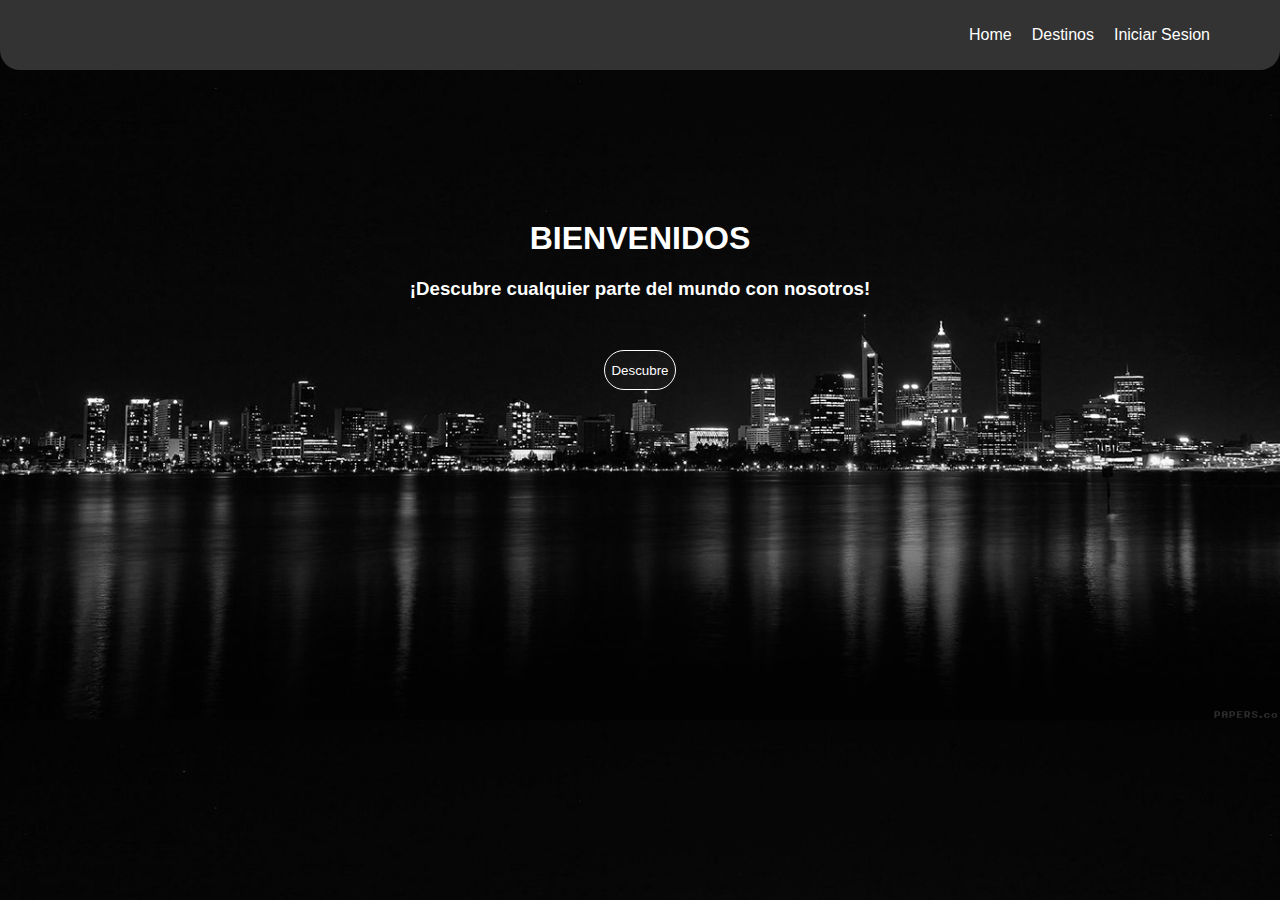
==== index.html @ a8504318 "Projet 1.3" ====
<!DOCTYPE html>
<html lang="en">
<head>
    <meta charset="UTF-8">
    <meta name="viewport" content="width=device-width, initial-scale=1.0">
    <title>Home</title>
    <link rel="stylesheet" href="styles.css">
</head>
<body>
    <header>
        <nav class="navbar">
            <div class="container">
            <div class="logo-container">
              <a href="#"><img src="../img/logo2.jpeg" alt=""></a>
            </div>
              <ul class="nav-links">
                <li><a href="#"><p>Home</a></p></li>
                <li><a href="./shop/style.css"><p>Destinos</p></a></li>
                <li><a href="./login/login.css"><p>Iniciar Sesion</p></a></li>
              </ul>
            </div>
        </nav>
    </header>
    <div class="welcome">
        <h1>BIENVENIDOS</h1>
        <H3>¡Descubre cualquier parte del mundo con nosotros!</H3>
    </div>
    <div class="btn">
        <a href="./shop/shop.html"><button>Descubre</button></a>
    </div>
</body>
</html>
---- styles.css ----
html {
    font-family: Arial, Helvetica, sans-serif;
}

body {
    margin: 0;
    background-image: url(./img/bg-home.jpg);
    background-size: 100%;
}


/*INICIO DE NAV*/
.navbar {
    background-color: #333;
    color: #fff;
    padding: 10px 0;
    border-end-end-radius: 20px;
    border-end-start-radius: 20px;
    margin-bottom: 20px;
  }

  .logo-container {
    margin-right: auto;
}
  
  .container {
    display: flex;
    justify-content: space-between;
    align-items: center;
    margin: 0 50px;
    padding: 0 20px;
  }

 .container p {
    display: inline-block;
    position: relative;
    color: white;
  }
  
  .container p::after {
    content: '';
    position: absolute;
    width: 100%;
    transform: scaleX(0);
    height: 2px;
    bottom: 0;
    left: 0;
    background-color: white;
    transform-origin: bottom right;
    transition: transform 0.25s ease-out;
  }
  
  .container p:hover::after {
    transform: scaleX(1);
    transform-origin: bottom left;
  }

  .container img{
    border-radius: 50%;
    width: 100px;
  }
  
  .nav-links {
    list-style: none;
    margin: 0;
    padding: 0;
    display: flex;
  }
  
  .nav-links li {
    margin-right: 20px;
  }
  
  .nav-links li:last-child {
    margin-right: 0;
  }
  
  .nav-links a {
    color: #fff;
    text-decoration: none;
    font-size: 16px;
  }
/*FIN DE NAV*/

.welcome {
    margin-top: 150px;
    text-align: center;
    color: #fff;
}

.btn {
    display: flex;
    justify-content: center;
    margin-top: 50px;
}

button{
    color: #fff;
    background-color: rgba(218, 217, 217, 0.04);
    border: #fff solid 1px; 
    border-radius: 30px;
    font-family: "Josefin Sans", sans-serif;
    height: 40px;
    }

    button:hover{
    transform: scale(1.1);
    background-color: rgba(0, 0, 0, 0,2);
    color: white; 
    }
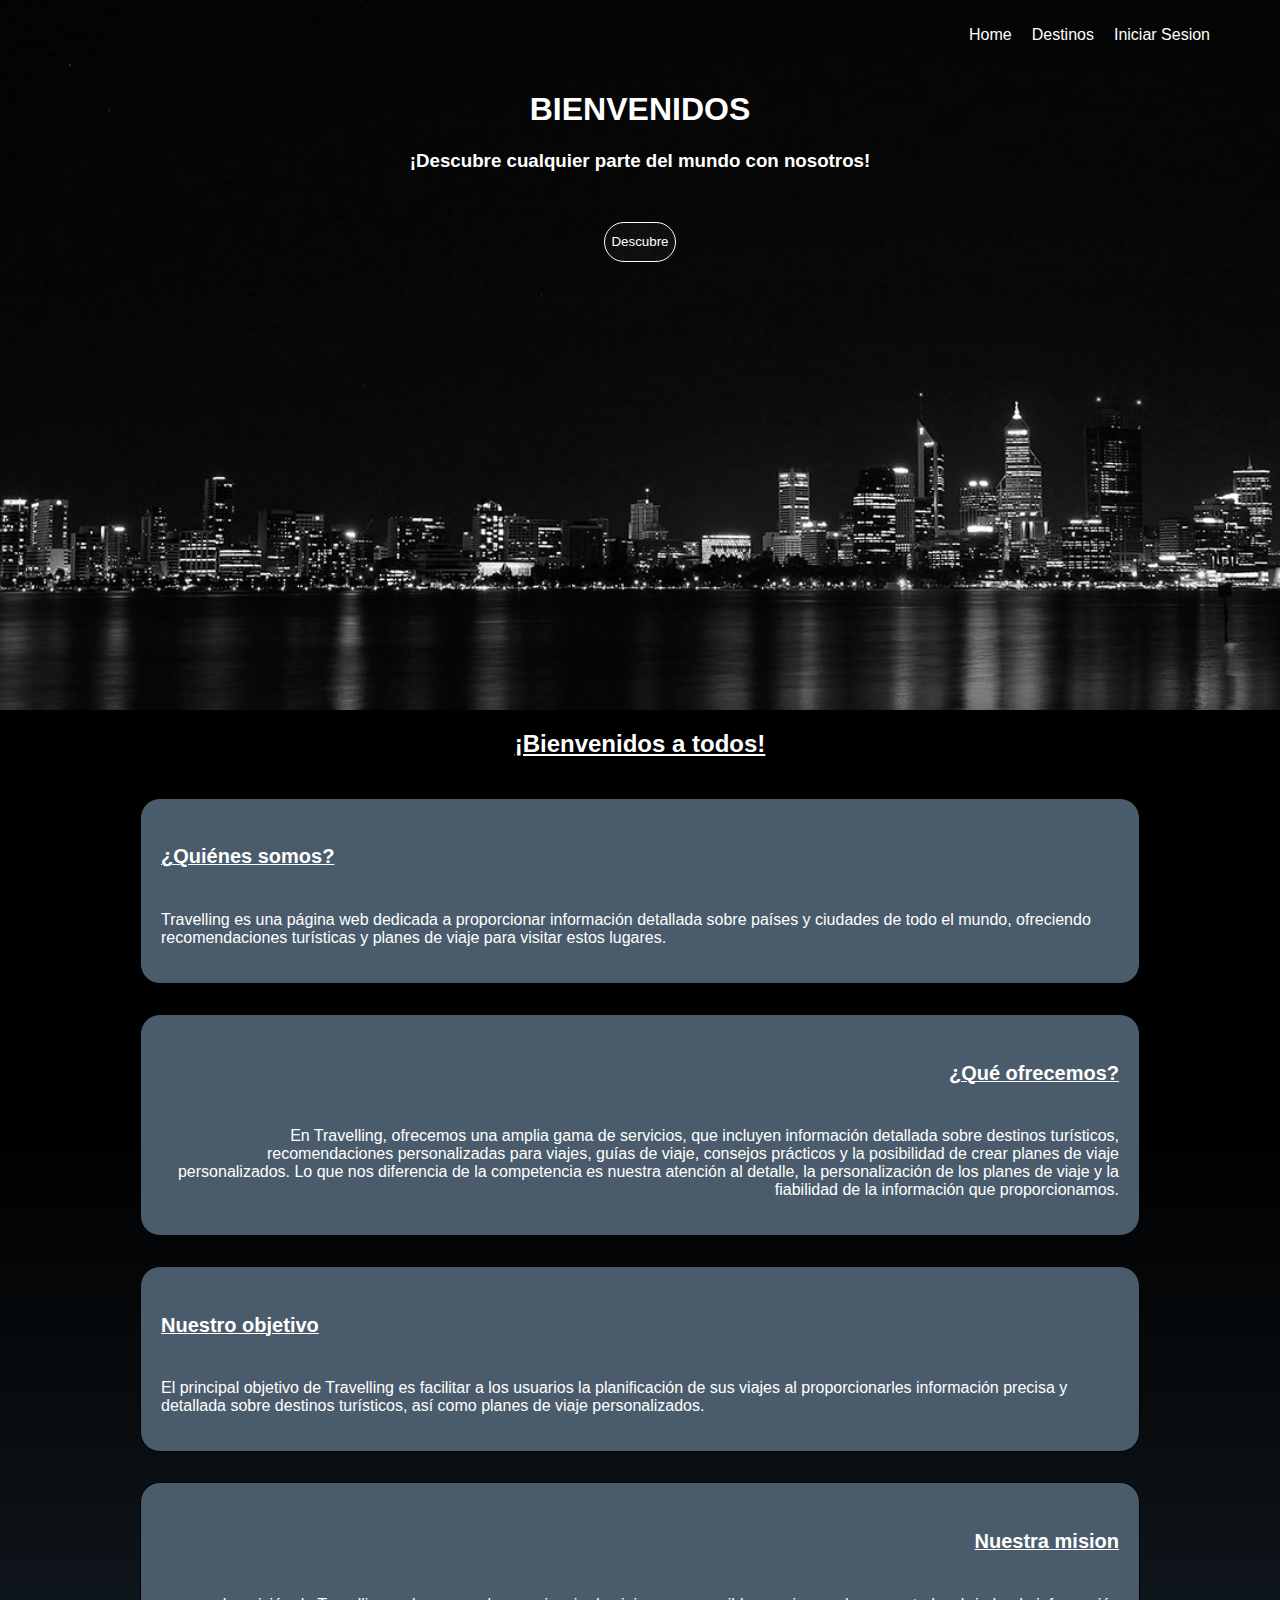
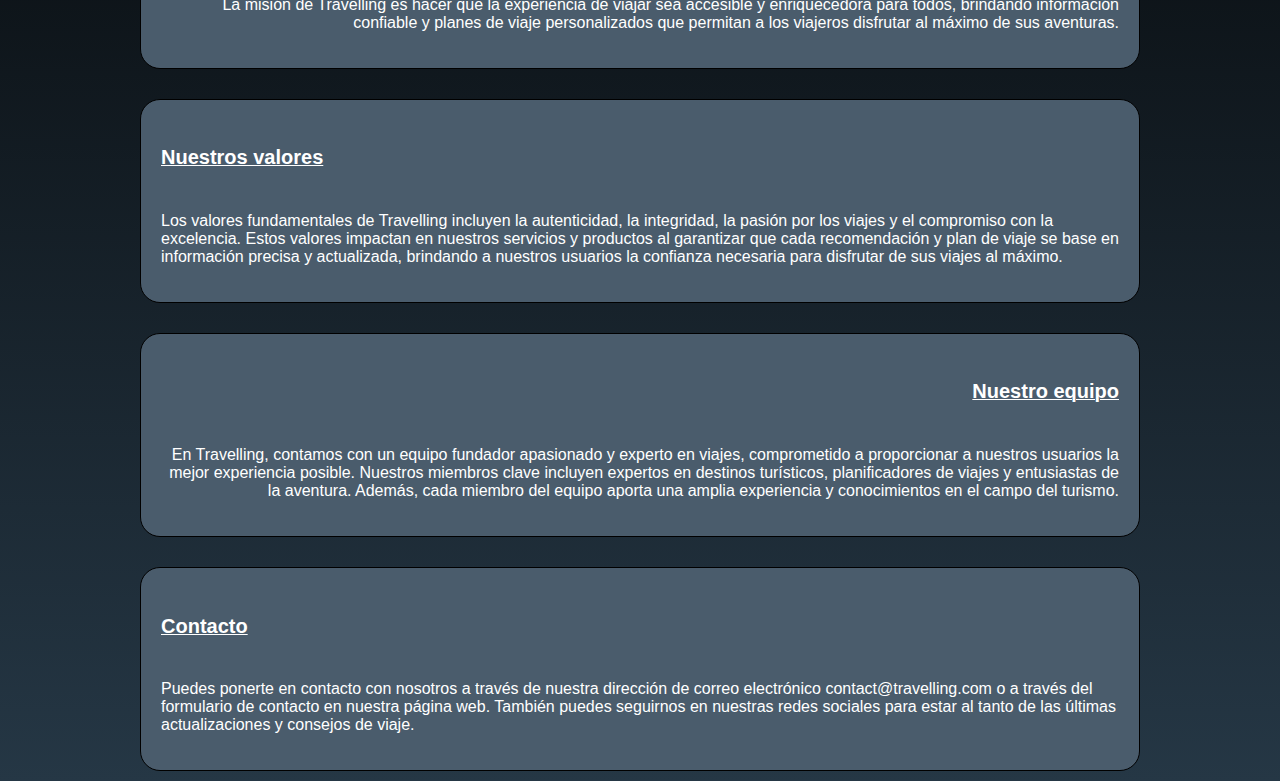
==== commit 8db75a42: "Project 1.4" ====
--- a/index.html
+++ b/index.html
@@ -11,16 +11,17 @@
         <nav class="navbar">
             <div class="container">
             <div class="logo-container">
-              <a href="#"><img src="../img/logo2.jpeg" alt=""></a>
+              <a href="#"><img src="./img/logo2.jpeg" alt=""></a>
             </div>
               <ul class="nav-links">
                 <li><a href="#"><p>Home</a></p></li>
-                <li><a href="./shop/style.css"><p>Destinos</p></a></li>
-                <li><a href="./login/login.css"><p>Iniciar Sesion</p></a></li>
+                <li><a href="./shop/shop.html"><p>Destinos</p></a></li>
+                <li><a href="./login/login.html"><p>Iniciar Sesion</p></a></li>
               </ul>
             </div>
         </nav>
     </header>
+    <div class="contenedor-wc">
     <div class="welcome">
         <h1>BIENVENIDOS</h1>
         <H3>¡Descubre cualquier parte del mundo con nosotros!</H3>
@@ -28,5 +29,40 @@
     <div class="btn">
         <a href="./shop/shop.html"><button>Descubre</button></a>
     </div>
+  </div>
+    <main>
+        <h2 style="text-align: center; padding: 20px; color: white;"><u>¡Bienvenidos a todos!</u></h2>
+    <div class="contenedor-info">
+      <div class="info">
+        <h4>¿Quiénes somos?</h4>
+        <p>Travelling es una página web dedicada a proporcionar información detallada sobre países y ciudades de todo el mundo, ofreciendo recomendaciones turísticas y planes de viaje para visitar estos lugares.</p>
+      </div>
+      <div class="info reverse">
+        <h4>¿Qué ofrecemos?</h4>
+        <p>En Travelling, ofrecemos una amplia gama de servicios, que incluyen información detallada sobre destinos turísticos, recomendaciones personalizadas para viajes, guías de viaje, consejos prácticos y la posibilidad de crear planes de viaje personalizados. Lo que nos diferencia de la competencia es nuestra atención al detalle, la personalización de los planes de viaje y la fiabilidad de la información que proporcionamos.</p>
+      </div>
+      <div class="info">
+        <h4>Nuestro objetivo</h4>
+        <p>El principal objetivo de Travelling es facilitar a los usuarios la planificación de sus viajes al proporcionarles información precisa y detallada sobre destinos turísticos, así como planes de viaje personalizados.</p>
+      </div>
+      <div class="info reverse">
+        <h4>Nuestra mision</h4>
+        <p>La misión de Travelling es hacer que la experiencia de viajar sea accesible y enriquecedora para todos, brindando información confiable y planes de viaje personalizados que permitan a los viajeros disfrutar al máximo de sus aventuras.
+        </p>
+      </div>
+      <div class="info">
+        <h4>Nuestros valores</h4>
+        <p>Los valores fundamentales de Travelling incluyen la autenticidad, la integridad, la pasión por los viajes y el compromiso con la excelencia. Estos valores impactan en nuestros servicios y productos al garantizar que cada recomendación y plan de viaje se base en información precisa y actualizada, brindando a nuestros usuarios la confianza necesaria para disfrutar de sus viajes al máximo.</p>
+      </div>
+      <div class="info reverse">
+        <h4>Nuestro equipo</h4>
+        <p>En Travelling, contamos con un equipo fundador apasionado y experto en viajes, comprometido a proporcionar a nuestros usuarios la mejor experiencia posible. Nuestros miembros clave incluyen expertos en destinos turísticos, planificadores de viajes y entusiastas de la aventura. Además, cada miembro del equipo aporta una amplia experiencia y conocimientos en el campo del turismo.</p>
+      </div>
+      <div class="info">
+        <h4>Contacto</h4>
+        <p>Puedes ponerte en contacto con nosotros a través de nuestra dirección de correo electrónico contact@travelling.com o a través del formulario de contacto en nuestra página web. También puedes seguirnos en nuestras redes sociales para estar al tanto de las últimas actualizaciones y consejos de viaje.</p>
+      </div>
+    </div>
+  </main>
 </body>
 </html>--- a/styles.css
+++ b/styles.css
@@ -1,17 +1,23 @@
 html {
     font-family: Arial, Helvetica, sans-serif;
+    scroll-behavior: smooth;
 }
 
 body {
     margin: 0;
+    padding: 0;
     background-image: url(./img/bg-home.jpg);
-    background-size: 100%;
+    height: 100vh;
+    background-repeat: no-repeat;
+    background-size: cover;
+    background-position: center center;
+    background-attachment: scroll;
 }
 
 
 /*INICIO DE NAV*/
 .navbar {
-    background-color: #333;
+    /* background-color: rgba(51, 51, 51, 0.2); */
     color: #fff;
     padding: 10px 0;
     border-end-end-radius: 20px;
@@ -22,7 +28,7 @@
   .logo-container {
     margin-right: auto;
 }
-  
+
   .container {
     display: flex;
     justify-content: space-between;
@@ -36,7 +42,7 @@
     position: relative;
     color: white;
   }
-  
+
   .container p::after {
     content: '';
     position: absolute;
@@ -49,7 +55,7 @@
     transform-origin: bottom right;
     transition: transform 0.25s ease-out;
   }
-  
+
   .container p:hover::after {
     transform: scaleX(1);
     transform-origin: bottom left;
@@ -59,22 +65,22 @@
     border-radius: 50%;
     width: 100px;
   }
-  
+
   .nav-links {
     list-style: none;
     margin: 0;
     padding: 0;
     display: flex;
   }
-  
+
   .nav-links li {
     margin-right: 20px;
   }
-  
+
   .nav-links li:last-child {
     margin-right: 0;
   }
-  
+
   .nav-links a {
     color: #fff;
     text-decoration: none;
@@ -82,10 +88,15 @@
   }
 /*FIN DE NAV*/
 
+.contenedor-wc {
+  margin-bottom: 35%;
+}
+
 .welcome {
     margin-top: 150px;
     text-align: center;
     color: #fff;
+    margin: 0;
 }
 
 .btn {
@@ -97,7 +108,7 @@
 button{
     color: #fff;
     background-color: rgba(218, 217, 217, 0.04);
-    border: #fff solid 1px; 
+    border: #fff solid 1px;
     border-radius: 30px;
     font-family: "Josefin Sans", sans-serif;
     height: 40px;
@@ -106,5 +117,47 @@
     button:hover{
     transform: scale(1.1);
     background-color: rgba(0, 0, 0, 0,2);
-    color: white; 
-    }+    color: white;
+    }
+
+
+main {
+  margin: 0;
+  color: #000000;
+  background-color: #253745;
+  background: linear-gradient(to bottom, black 25%, #253745 100%);
+}
+
+.contenedor-info {
+  display: flex;
+  flex-flow: row wrap;
+  gap: 20px;
+  margin: 20px;
+  justify-content: center;
+  justify-items: center;
+  width: 1000px;
+  margin-left: auto;
+  margin-right: auto;
+}
+
+.info {
+  display: flex;
+  flex-direction: column;
+  flex-wrap: wrap;
+  border: 1px solid black;
+  border-radius: 20px;
+  padding: 20px;
+  margin-bottom: 10px;
+  color: #ffffff;
+  background-color: #4A5C6C;
+
+  h4 {
+    color: #ffffff;
+    font-size: 20px;
+    text-decoration: underline 0.9px;
+  }
+}
+
+.reverse {
+  text-align: end;
+}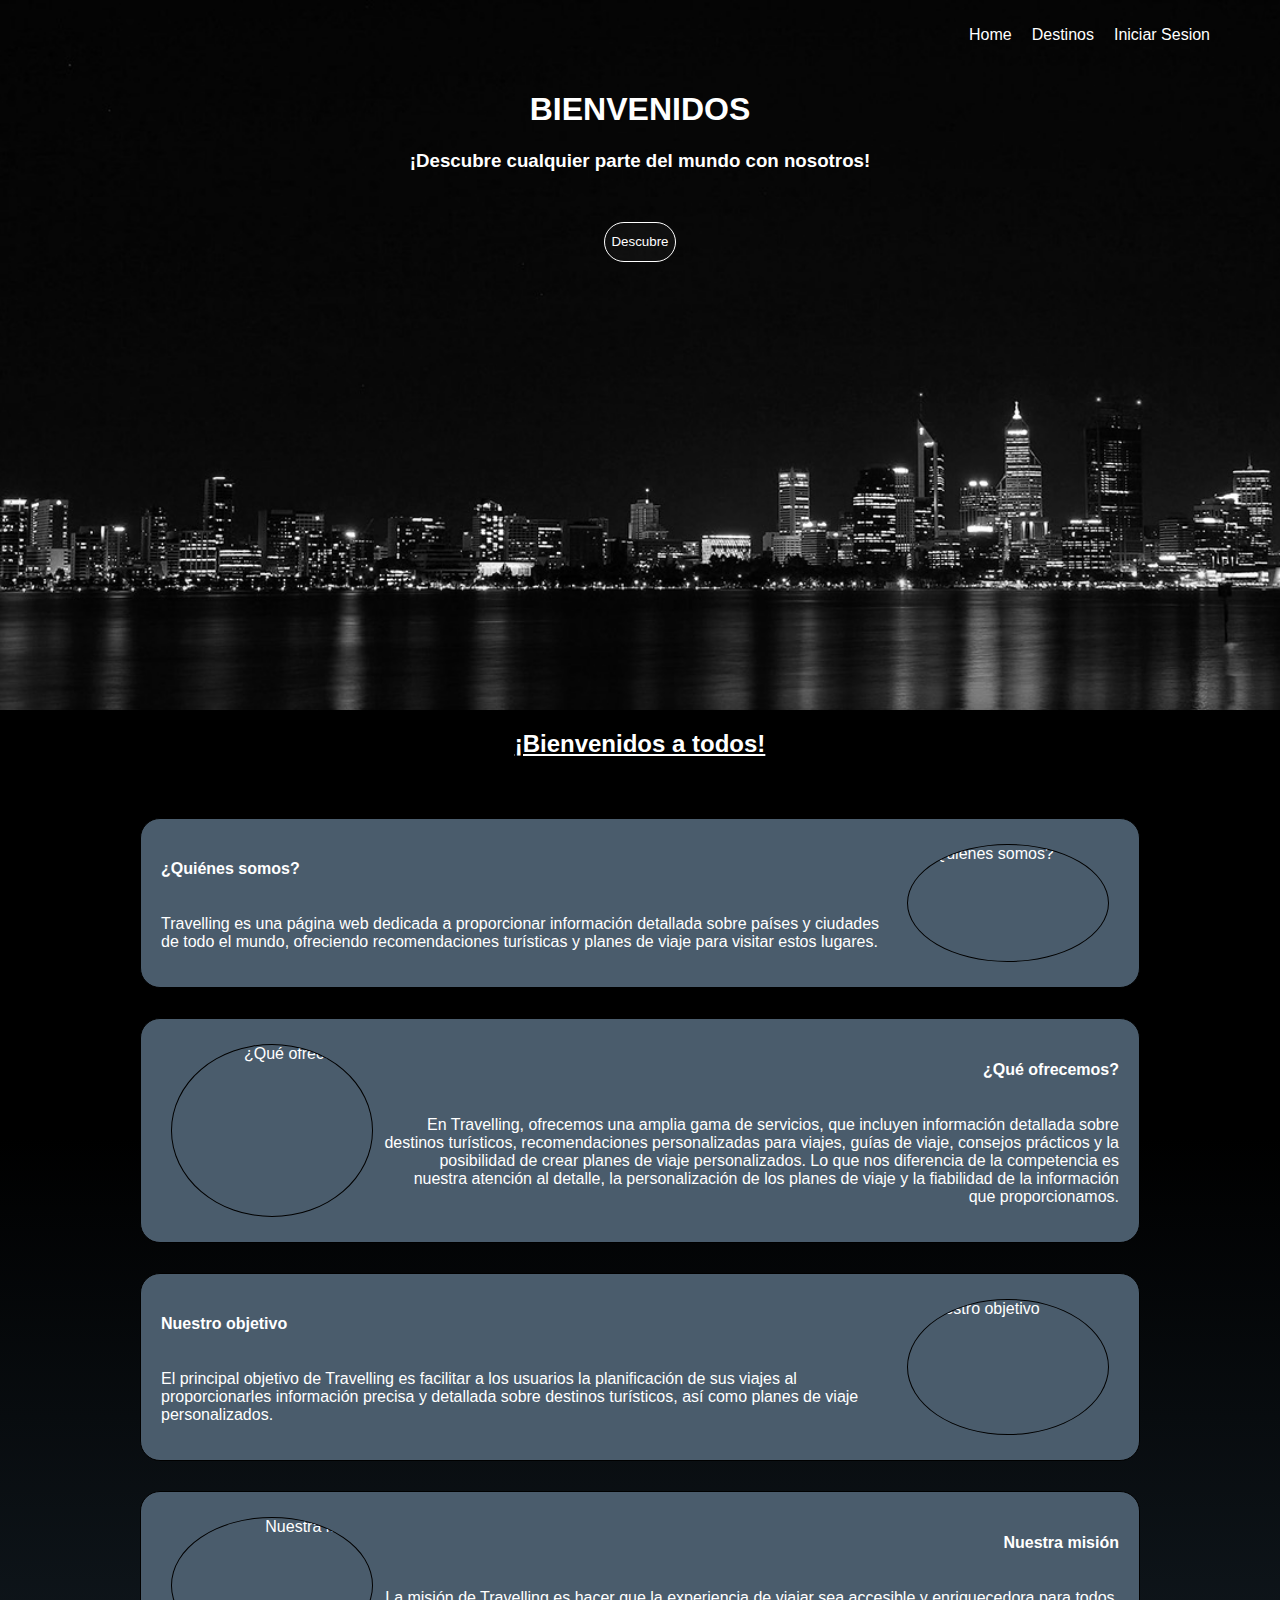
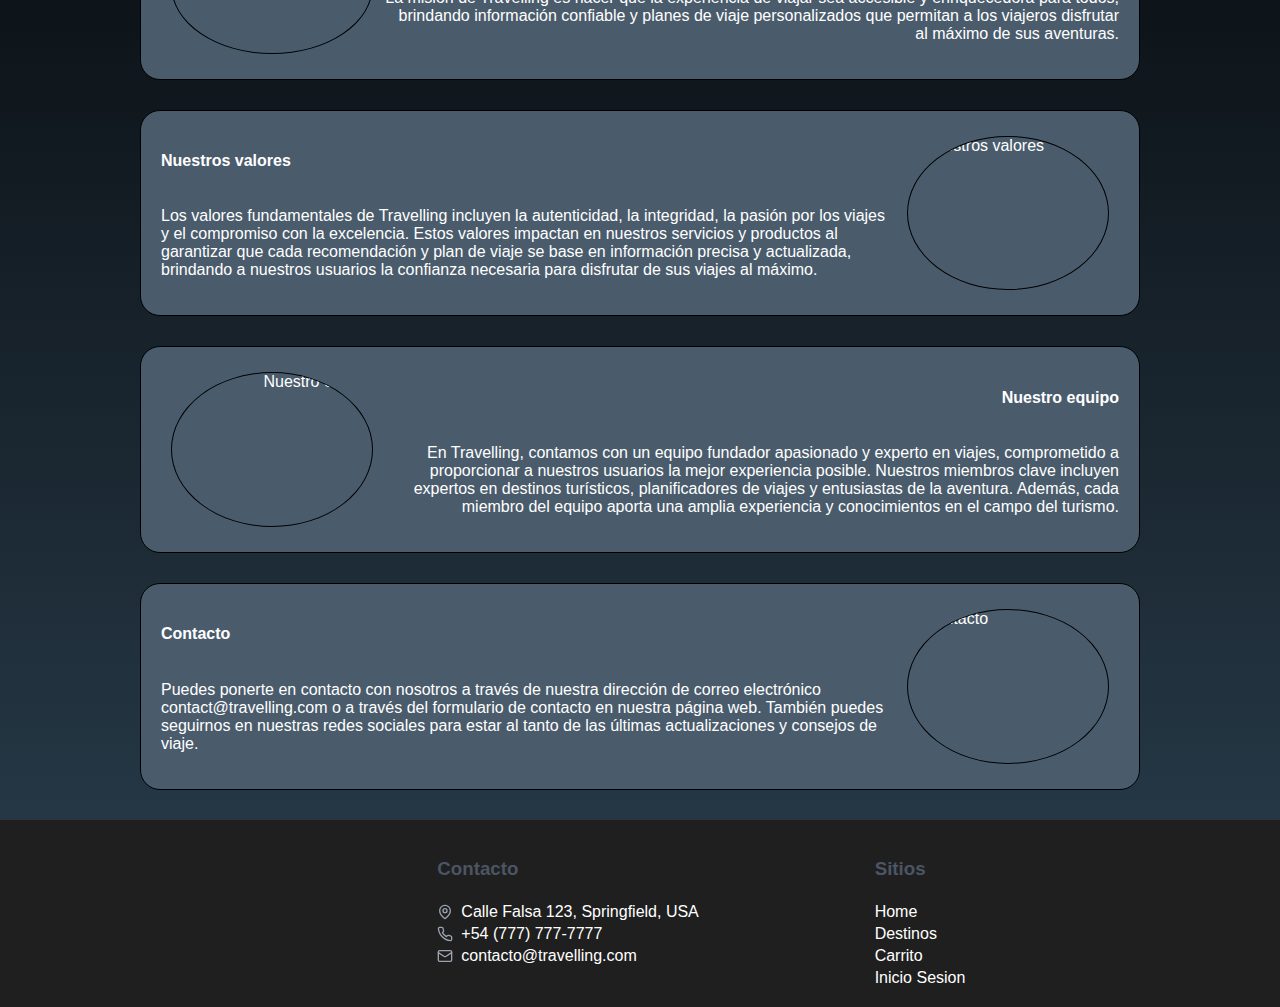
==== commit 5041787e: "Cambios Generales (Shop, Home, Login)" ====
--- a/index.html
+++ b/index.html
@@ -14,7 +14,8 @@
               <a href="#"><img src="./img/logo2.jpeg" alt=""></a>
             </div>
               <ul class="nav-links">
-                <li><a href="#"><p>Home</a></p></li>
+                <li><a href="../carrito/carrito.html"><p><img id="cartlogo" src="../img/cart-logo.png" alt=""></p></a></li>                
+                <li><a href="#"><p>Home</p></a></li>
                 <li><a href="./shop/shop.html"><p>Destinos</p></a></li>
                 <li><a href="./login/login.html"><p>Iniciar Sesion</p></a></li>
               </ul>
@@ -32,37 +33,110 @@
   </div>
     <main>
         <h2 style="text-align: center; padding: 20px; color: white;"><u>¡Bienvenidos a todos!</u></h2>
-    <div class="contenedor-info">
-      <div class="info">
-        <h4>¿Quiénes somos?</h4>
-        <p>Travelling es una página web dedicada a proporcionar información detallada sobre países y ciudades de todo el mundo, ofreciendo recomendaciones turísticas y planes de viaje para visitar estos lugares.</p>
+        <div class="contenedor-info">
+          <div class="info animation">
+              <div class="info-text">
+                  <h4>¿Quiénes somos?</h4>
+                  <p>Travelling es una página web dedicada a proporcionar información detallada sobre países y ciudades de todo el mundo, ofreciendo recomendaciones turísticas y planes de viaje para visitar estos lugares.</p>
+              </div>
+              <img src="./img/quienes-somos.jpeg" alt="¿Quiénes somos?">
+          </div>
+          
+          <div class="info reverse animation">
+              <img src="./img/ofrecemos.jpeg" alt="¿Qué ofrecemos?">
+              <div class="info-text">
+                  <h4>¿Qué ofrecemos?</h4>
+                  <p>En Travelling, ofrecemos una amplia gama de servicios, que incluyen información detallada sobre destinos turísticos, recomendaciones personalizadas para viajes, guías de viaje, consejos prácticos y la posibilidad de crear planes de viaje personalizados. Lo que nos diferencia de la competencia es nuestra atención al detalle, la personalización de los planes de viaje y la fiabilidad de la información que proporcionamos.</p>
+              </div>
+          </div>
+          
+          <div class="info animation">
+              <div class="info-text">
+                  <h4>Nuestro objetivo</h4>
+                  <p>El principal objetivo de Travelling es facilitar a los usuarios la planificación de sus viajes al proporcionarles información precisa y detallada sobre destinos turísticos, así como planes de viaje personalizados.</p>
+              </div>
+              <img src="./img/objetivo.jpeg" alt="Nuestro objetivo">
+          </div>
+          
+          <div class="info reverse animation">
+              <img src="./img/mision.jpeg" alt="Nuestra misión">
+              <div class="info-text">
+                  <h4>Nuestra misión</h4>
+                  <p>La misión de Travelling es hacer que la experiencia de viajar sea accesible y enriquecedora para todos, brindando información confiable y planes de viaje personalizados que permitan a los viajeros disfrutar al máximo de sus aventuras.</p>
+              </div>
+          </div>
+          
+          <div class="info animation">
+              <div class="info-text">
+                  <h4>Nuestros valores</h4>
+                  <p>Los valores fundamentales de Travelling incluyen la autenticidad, la integridad, la pasión por los viajes y el compromiso con la excelencia. Estos valores impactan en nuestros servicios y productos al garantizar que cada recomendación y plan de viaje se base en información precisa y actualizada, brindando a nuestros usuarios la confianza necesaria para disfrutar de sus viajes al máximo.</p>
+              </div>
+              <img src="./img/valores.jpeg" alt="Nuestros valores">
+          </div>
+          
+          <div class="info reverse animation">
+              <img src="./img/equipo.jpeg" alt="Nuestro equipo">
+              <div class="info-text">
+                  <h4>Nuestro equipo</h4>
+                  <p>En Travelling, contamos con un equipo fundador apasionado y experto en viajes, comprometido a proporcionar a nuestros usuarios la mejor experiencia posible. Nuestros miembros clave incluyen expertos en destinos turísticos, planificadores de viajes y entusiastas de la aventura. Además, cada miembro del equipo aporta una amplia experiencia y conocimientos en el campo del turismo.</p>
+              </div>
+          </div>
+          
+          <div class="info animation">
+              <div class="info-text">
+                  <h4>Contacto</h4>
+                  <p>Puedes ponerte en contacto con nosotros a través de nuestra dirección de correo electrónico contact@travelling.com o a través del formulario de contacto en nuestra página web. También puedes seguirnos en nuestras redes sociales para estar al tanto de las últimas actualizaciones y consejos de viaje.</p>
+              </div>
+              <img src="./img/contacto.jpeg" alt="Contacto">
+          </div>
+  </main>
+
+
+  <footer class="footer">
+    <div class="container-footer">
+      <div class="footer-section">
+        <div class="logo-footer">
+          <a href="./index.html">
+            <img src="./img/logo2.jpeg" alt="">
+          </a>
+        </div>
       </div>
-      <div class="info reverse">
-        <h4>¿Qué ofrecemos?</h4>
-        <p>En Travelling, ofrecemos una amplia gama de servicios, que incluyen información detallada sobre destinos turísticos, recomendaciones personalizadas para viajes, guías de viaje, consejos prácticos y la posibilidad de crear planes de viaje personalizados. Lo que nos diferencia de la competencia es nuestra atención al detalle, la personalización de los planes de viaje y la fiabilidad de la información que proporcionamos.</p>
+      <div class="footer-section">
+        <h3 class="section-title">Contacto</h3>
+        <div class="contact-info">
+          <div class="contact-item">
+            <svg xmlns="http://www.w3.org/2000/svg" width="24" height="24" viewBox="0 0 24 24" fill="none" stroke="currentColor" stroke-width="2" stroke-linecap="round" stroke-linejoin="round" class="icon-small">
+              <path d="M20 10c0 6-8 12-8 12s-8-6-8-12a8 8 0 0 1 16 0Z"></path>
+              <circle cx="12" cy="10" r="3"></circle>
+            </svg>
+            <span>Calle Falsa 123, Springfield, USA</span>
+          </div>
+          <div class="contact-item">
+            <svg xmlns="http://www.w3.org/2000/svg" width="24" height="24" viewBox="0 0 24 24" fill="none" stroke="currentColor" stroke-width="2" stroke-linecap="round" stroke-linejoin="round" class="icon-small">
+              <path d="M22 16.92v3a2 2 0 0 1-2.18 2 19.79 19.79 0 0 1-8.63-3.07 19.5 19.5 0 0 1-6-6 19.79 19.79 0 0 1-3.07-8.67A2 2 0 0 1 4.11 2h3a2 2 0 0 1 2 1.72 12.84 12.84 0 0 0 .7 2.81 2 2 0 0 1-.45 2.11L8.09 9.91a16 16 0 0 0 6 6l1.27-1.27a2 2 0 0 1 2.11-.45 12.84 12.84 0 0 0 2.81.7A2 2 0 0 1 22 16.92z"></path>
+            </svg>
+            <span>+54 (777) 777-7777</span>
+          </div>
+          <div class="contact-item">
+            <svg xmlns="http://www.w3.org/2000/svg" width="24" height="24" viewBox="0 0 24 24" fill="none" stroke="currentColor" stroke-width="2" stroke-linecap="round" stroke-linejoin="round" class="icon-small">
+              <rect width="20" height="16" x="2" y="4" rx="2"></rect>
+              <path d="m22 7-8.97 5.7a1.94 1.94 0 0 1-2.06 0L2 7"></path>
+            </svg>
+            <span>contacto@travelling.com</span>
+          </div>
+        </div>
       </div>
-      <div class="info">
-        <h4>Nuestro objetivo</h4>
-        <p>El principal objetivo de Travelling es facilitar a los usuarios la planificación de sus viajes al proporcionarles información precisa y detallada sobre destinos turísticos, así como planes de viaje personalizados.</p>
-      </div>
-      <div class="info reverse">
-        <h4>Nuestra mision</h4>
-        <p>La misión de Travelling es hacer que la experiencia de viajar sea accesible y enriquecedora para todos, brindando información confiable y planes de viaje personalizados que permitan a los viajeros disfrutar al máximo de sus aventuras.
-        </p>
-      </div>
-      <div class="info">
-        <h4>Nuestros valores</h4>
-        <p>Los valores fundamentales de Travelling incluyen la autenticidad, la integridad, la pasión por los viajes y el compromiso con la excelencia. Estos valores impactan en nuestros servicios y productos al garantizar que cada recomendación y plan de viaje se base en información precisa y actualizada, brindando a nuestros usuarios la confianza necesaria para disfrutar de sus viajes al máximo.</p>
-      </div>
-      <div class="info reverse">
-        <h4>Nuestro equipo</h4>
-        <p>En Travelling, contamos con un equipo fundador apasionado y experto en viajes, comprometido a proporcionar a nuestros usuarios la mejor experiencia posible. Nuestros miembros clave incluyen expertos en destinos turísticos, planificadores de viajes y entusiastas de la aventura. Además, cada miembro del equipo aporta una amplia experiencia y conocimientos en el campo del turismo.</p>
-      </div>
-      <div class="info">
-        <h4>Contacto</h4>
-        <p>Puedes ponerte en contacto con nosotros a través de nuestra dirección de correo electrónico contact@travelling.com o a través del formulario de contacto en nuestra página web. También puedes seguirnos en nuestras redes sociales para estar al tanto de las últimas actualizaciones y consejos de viaje.</p>
+      <div class="footer-section">
+        <h3 class="section-title">Sitios</h3>
+        <div class="links-footer">
+          <a class="link-item" href="./index.html">Home</a>
+          <a class="link-item" href="./shop/shop.html">Destinos</a>
+          <a class="link-item" href="./carrito/carrito.html">Carrito</a>
+          <a class="link-item" href="./login/login.html">Inicio Sesion</a>
+        </div>
       </div>
     </div>
-  </main>
+  </footer>
+  
 </body>
 </html>--- a/styles.css
+++ b/styles.css
@@ -1,6 +1,7 @@
 html {
     font-family: Arial, Helvetica, sans-serif;
     scroll-behavior: smooth;
+    background-color: #000000;
 }
 
 body {
@@ -86,6 +87,10 @@
     text-decoration: none;
     font-size: 16px;
   }
+  #cartlogo {
+    border-radius: 0px;
+    width: 30px;
+  }
 /*FIN DE NAV*/
 
 .contenedor-wc {
@@ -132,32 +137,179 @@
   display: flex;
   flex-flow: row wrap;
   gap: 20px;
-  margin: 20px;
+  padding: 20px;
   justify-content: center;
-  justify-items: center;
-  width: 1000px;
+  width: 100%;
+  max-width: 1000px;
   margin-left: auto;
   margin-right: auto;
 }
 
 .info {
   display: flex;
-  flex-direction: column;
-  flex-wrap: wrap;
+  flex-direction: row;
   border: 1px solid black;
   border-radius: 20px;
   padding: 20px;
   margin-bottom: 10px;
   color: #ffffff;
   background-color: #4A5C6C;
-
-  h4 {
-    color: #ffffff;
-    font-size: 20px;
-    text-decoration: underline 0.9px;
-  }
+  text-align: start;
+  width: 100%;
+  box-sizing: border-box; 
+}
+
+.info img {
+  width: 200px;
+  border: solid black 0.5px;
+  border-radius: 50%;
+  margin: 5px 10px;
+}
+
+.info-text {
+  display: flex;
+  flex-direction: column;
+  text-wrap: wrap;
+  flex: 1; 
 }
 
 .reverse {
+  flex-direction: row; 
   text-align: end;
-}+}
+
+
+.animation {
+  view-timeline: --subjectReveal block;
+  animation-timeline: --subjectReveal;
+
+  animation-name: appear;
+  animation-fill-mode: both;
+  animation-duration: 1ms;
+}
+
+@keyframes appear {
+  from {
+    opacity: 0;
+    transform: scaleX(0);
+  }
+
+  to {
+    opacity: 1;
+    transform: scaleX(1);
+  }
+}
+
+
+@media (max-width: 768px) {
+  .info {
+    flex-direction: column-reverse; 
+    text-align: center; 
+  }
+  
+  .reverse {
+    flex-direction: column; 
+    text-align: center; 
+  }
+  
+  .info img {
+    width: 150px; 
+    margin: 10px auto; 
+  }
+  
+  .info-text {
+    text-align: center; 
+  }
+}
+
+
+/* FOOTER */
+
+
+.footer {
+  background-color: #1f1f1f;
+  padding: 20px 0px;
+  width: 100%;
+  color: #4b5563;
+}
+
+.container-footer {
+  max-width: 1280px;
+  margin: 0 auto;
+  display: grid;
+  grid-template-columns: 1fr;
+  gap: 2rem;
+}
+
+@media (min-width: 640px) {
+  .container-footer {
+    grid-template-columns: repeat(2, 1fr);
+  }
+}
+
+@media (min-width: 768px) {
+  .container-footer {
+    grid-template-columns: repeat(3, 1fr);
+  }
+}
+
+.footer-section {
+  display: flex;
+  flex-direction: column;
+  gap: 0.25rem;
+}
+
+.logo-footer {
+  display: flex;
+  justify-content: center;
+  align-items: center;
+  gap: 0.5rem;
+}
+
+.logo-footer img {
+  border-radius: 50%;
+  width: 200px;
+}
+
+.logo-icon {
+  height: 1.5rem;
+  width: 1.5rem;
+}
+
+.icon-small {
+  height: 1rem;
+  width: 1rem;
+  color: #9ca3af;
+}
+
+.contact-info {
+  display: flex;
+  flex-direction: column;
+  gap: 0.25rem;
+  color: #fff;
+}
+
+.contact-item {
+  display: flex;
+  align-items: center;
+  gap: 0.5rem;
+}
+
+.links-footer {
+  display: grid;
+  gap: 0.25rem;
+}
+
+.section-title {
+  font-weight: 600;
+}
+
+.link-item {
+  text-decoration: none;
+  color: #ffffff;
+}
+
+.link-item:hover {
+  text-decoration: underline;
+  transform: scale(1.1);
+}
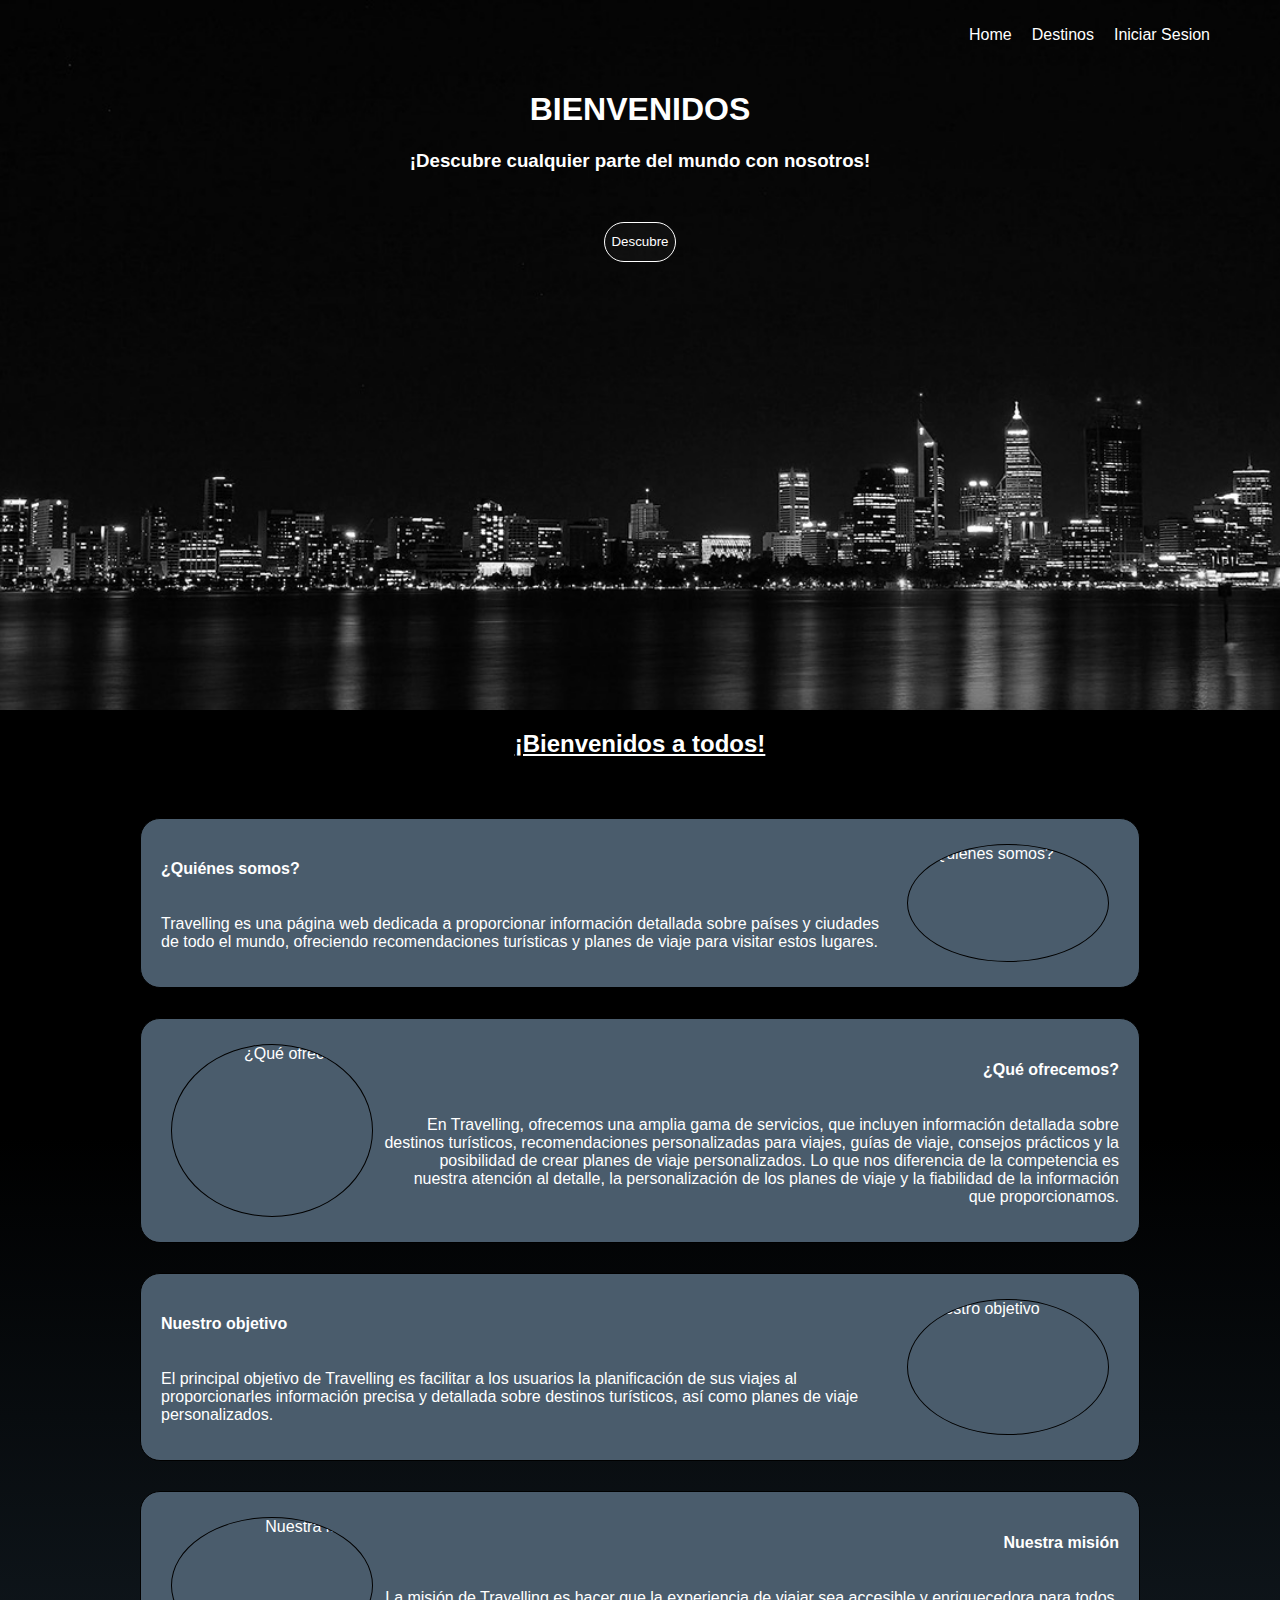
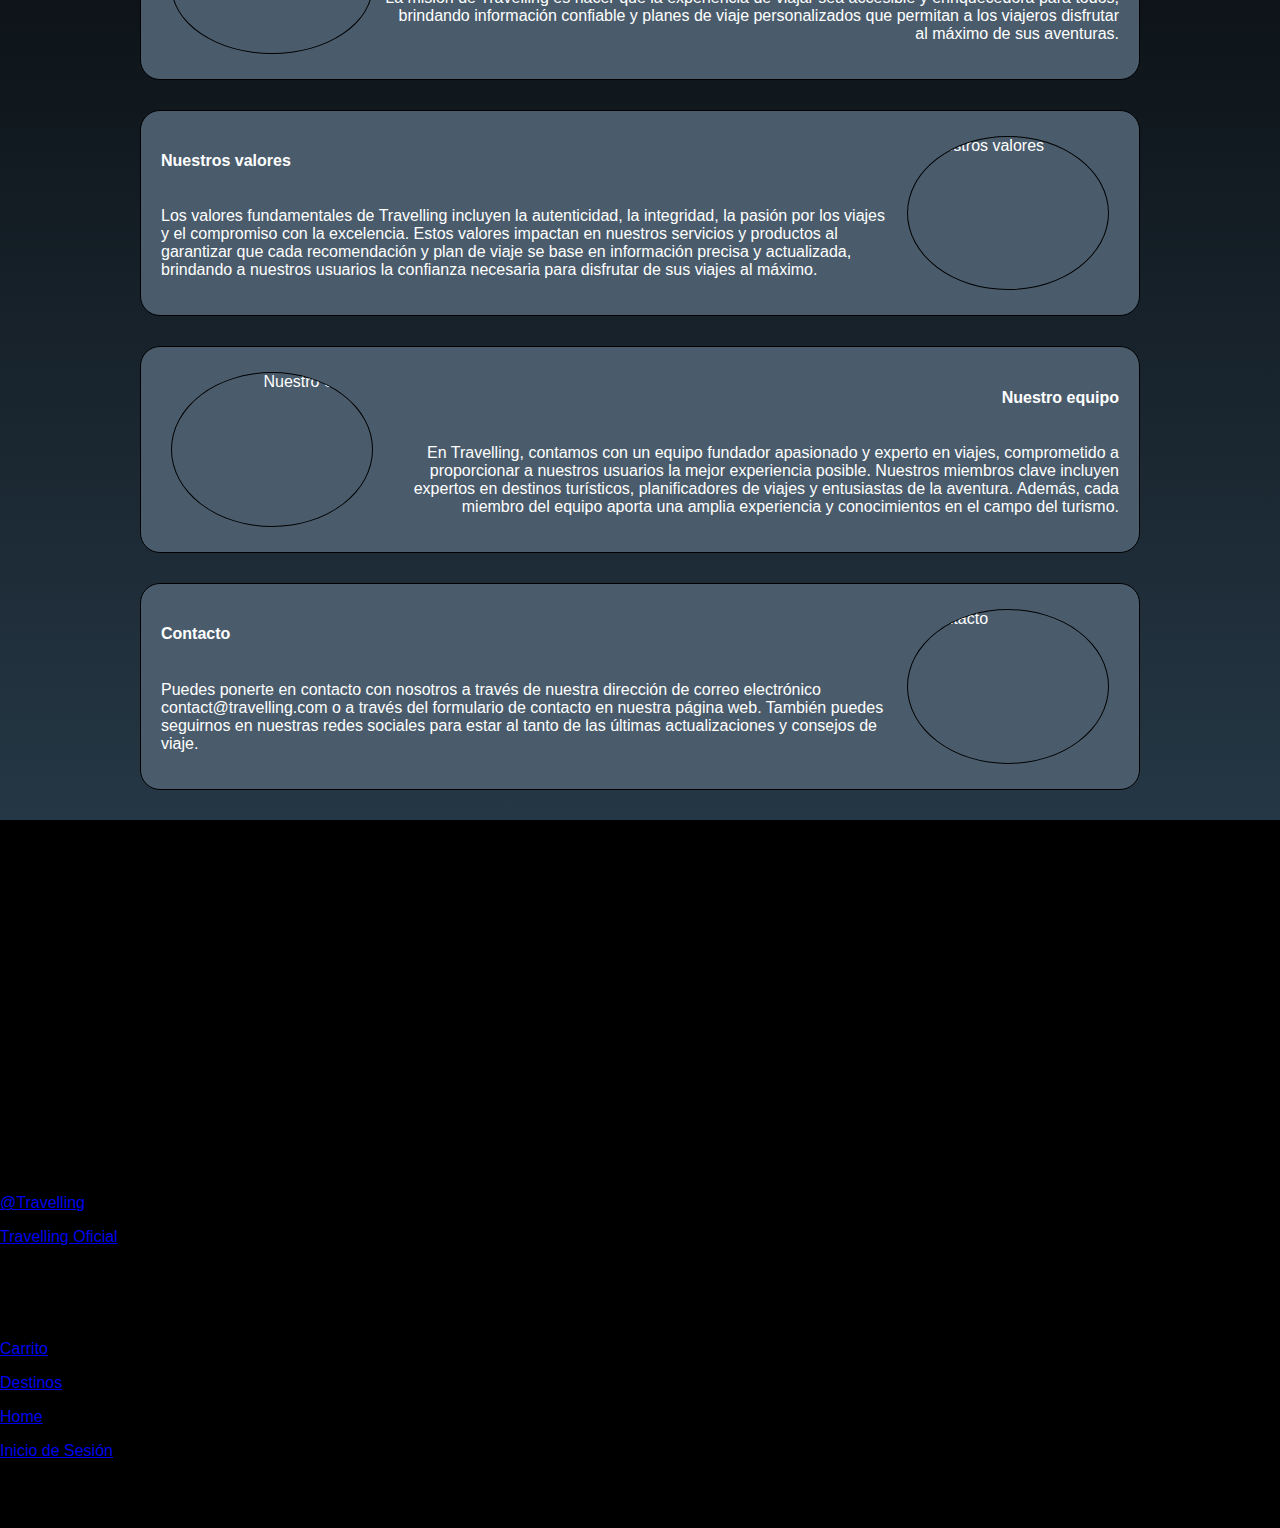
==== commit 0541e930: "Cambios Finales 1.2" ====
--- a/index.html
+++ b/index.html
@@ -1,10 +1,12 @@
 <!DOCTYPE html>
 <html lang="en">
 <head>
+    <link rel="shortcut icon" href="./img/logo2.jpeg" type="image/x-icon" />
     <meta charset="UTF-8">
     <meta name="viewport" content="width=device-width, initial-scale=1.0">
     <title>Home</title>
     <link rel="stylesheet" href="styles.css">
+    <script src="https://kit.fontawesome.com/80af22babf.js" crossorigin="anonymous"></script>
 </head>
 <body>
     <header>
@@ -92,51 +94,68 @@
   </main>
 
 
-  <footer class="footer">
-    <div class="container-footer">
-      <div class="footer-section">
-        <div class="logo-footer">
-          <a href="./index.html">
-            <img src="./img/logo2.jpeg" alt="">
-          </a>
+  <footer>
+    <div class="footer-major">
+<!-- //////// -->
+        <div>
+            <h3>Contacto:</h3><br>
+            
+            <div class="footer-minor">
+                <i class="fa-solid fa-phone fa-xl"></i>
+                <p>+54 (777) 777 7777</p><br>
+            </div>
+            
+            <div class="footer-minor">
+            <i class="fa-solid fa-location-dot fa-xl"></i>
+            <p>Calle Belgrano 123 Córdoba, Argentina</p><br>
+            </div>
+
+            <div class="footer-minor">
+            <i class="fa-solid fa-envelope fa-xl"></i>  
+            <p>contacto@travelling.com</p> <br> 
+            </div>
         </div>
-      </div>
-      <div class="footer-section">
-        <h3 class="section-title">Contacto</h3>
-        <div class="contact-info">
-          <div class="contact-item">
-            <svg xmlns="http://www.w3.org/2000/svg" width="24" height="24" viewBox="0 0 24 24" fill="none" stroke="currentColor" stroke-width="2" stroke-linecap="round" stroke-linejoin="round" class="icon-small">
-              <path d="M20 10c0 6-8 12-8 12s-8-6-8-12a8 8 0 0 1 16 0Z"></path>
-              <circle cx="12" cy="10" r="3"></circle>
-            </svg>
-            <span>Calle Falsa 123, Springfield, USA</span>
-          </div>
-          <div class="contact-item">
-            <svg xmlns="http://www.w3.org/2000/svg" width="24" height="24" viewBox="0 0 24 24" fill="none" stroke="currentColor" stroke-width="2" stroke-linecap="round" stroke-linejoin="round" class="icon-small">
-              <path d="M22 16.92v3a2 2 0 0 1-2.18 2 19.79 19.79 0 0 1-8.63-3.07 19.5 19.5 0 0 1-6-6 19.79 19.79 0 0 1-3.07-8.67A2 2 0 0 1 4.11 2h3a2 2 0 0 1 2 1.72 12.84 12.84 0 0 0 .7 2.81 2 2 0 0 1-.45 2.11L8.09 9.91a16 16 0 0 0 6 6l1.27-1.27a2 2 0 0 1 2.11-.45 12.84 12.84 0 0 0 2.81.7A2 2 0 0 1 22 16.92z"></path>
-            </svg>
-            <span>+54 (777) 777-7777</span>
-          </div>
-          <div class="contact-item">
-            <svg xmlns="http://www.w3.org/2000/svg" width="24" height="24" viewBox="0 0 24 24" fill="none" stroke="currentColor" stroke-width="2" stroke-linecap="round" stroke-linejoin="round" class="icon-small">
-              <rect width="20" height="16" x="2" y="4" rx="2"></rect>
-              <path d="m22 7-8.97 5.7a1.94 1.94 0 0 1-2.06 0L2 7"></path>
-            </svg>
-            <span>contacto@travelling.com</span>
-          </div>
+<!-- //////// -->
+        <div>
+
+            <h3>Redes:</h3><br>
+
+            <div class="footer-minor">
+            <i class="fa-brands fa-square-instagram fa-xl"></i>
+            <a href="https://www.instagram.com/travel?igsh=ZHRoZTFwajk5ZWEz"><p class="red">@Travelling</p></a>
+            </div>
+
+            <div class="footer-minor">
+                <i class="fa-brands fa-facebook fa-xl"></i>
+                <a href="https://www.facebook.com/natgeotravel?mibextid=ZbWKwL"><p class="red">Travelling Oficial<p></p></a>
+            </div>
+
         </div>
-      </div>
-      <div class="footer-section">
-        <h3 class="section-title">Sitios</h3>
-        <div class="links-footer">
-          <a class="link-item" href="./index.html">Home</a>
-          <a class="link-item" href="./shop/shop.html">Destinos</a>
-          <a class="link-item" href="./carrito/carrito.html">Carrito</a>
-          <a class="link-item" href="./login/login.html">Inicio Sesion</a>
+<!-- //////// -->
+        <div class="sitios-footer">
+
+            <h3>Sitios:</h3><br>
+
+            <div>
+                <a href=/carrito/carrito.html><p>Carrito</p></a>
+            </div>
+            <div>
+                <a href="/shop/shop.html"><p>Destinos</p></a>
+            </div>
+            <div>
+                <a href="http://127.0.0.1:5500/index.html"><p>Home</p></a>
+            </div>
+            <div>
+                <a href="/login/login.html"><p>Inicio de Sesión</p></a>
+            </div>
+
         </div>
-      </div>
+
     </div>
-  </footer>
+    <div class="derechos-reservados">
+        <p>Travelling® - Todos los derechos reservados</p><br>
+    </div>
+</footer>
   
 </body>
 </html>